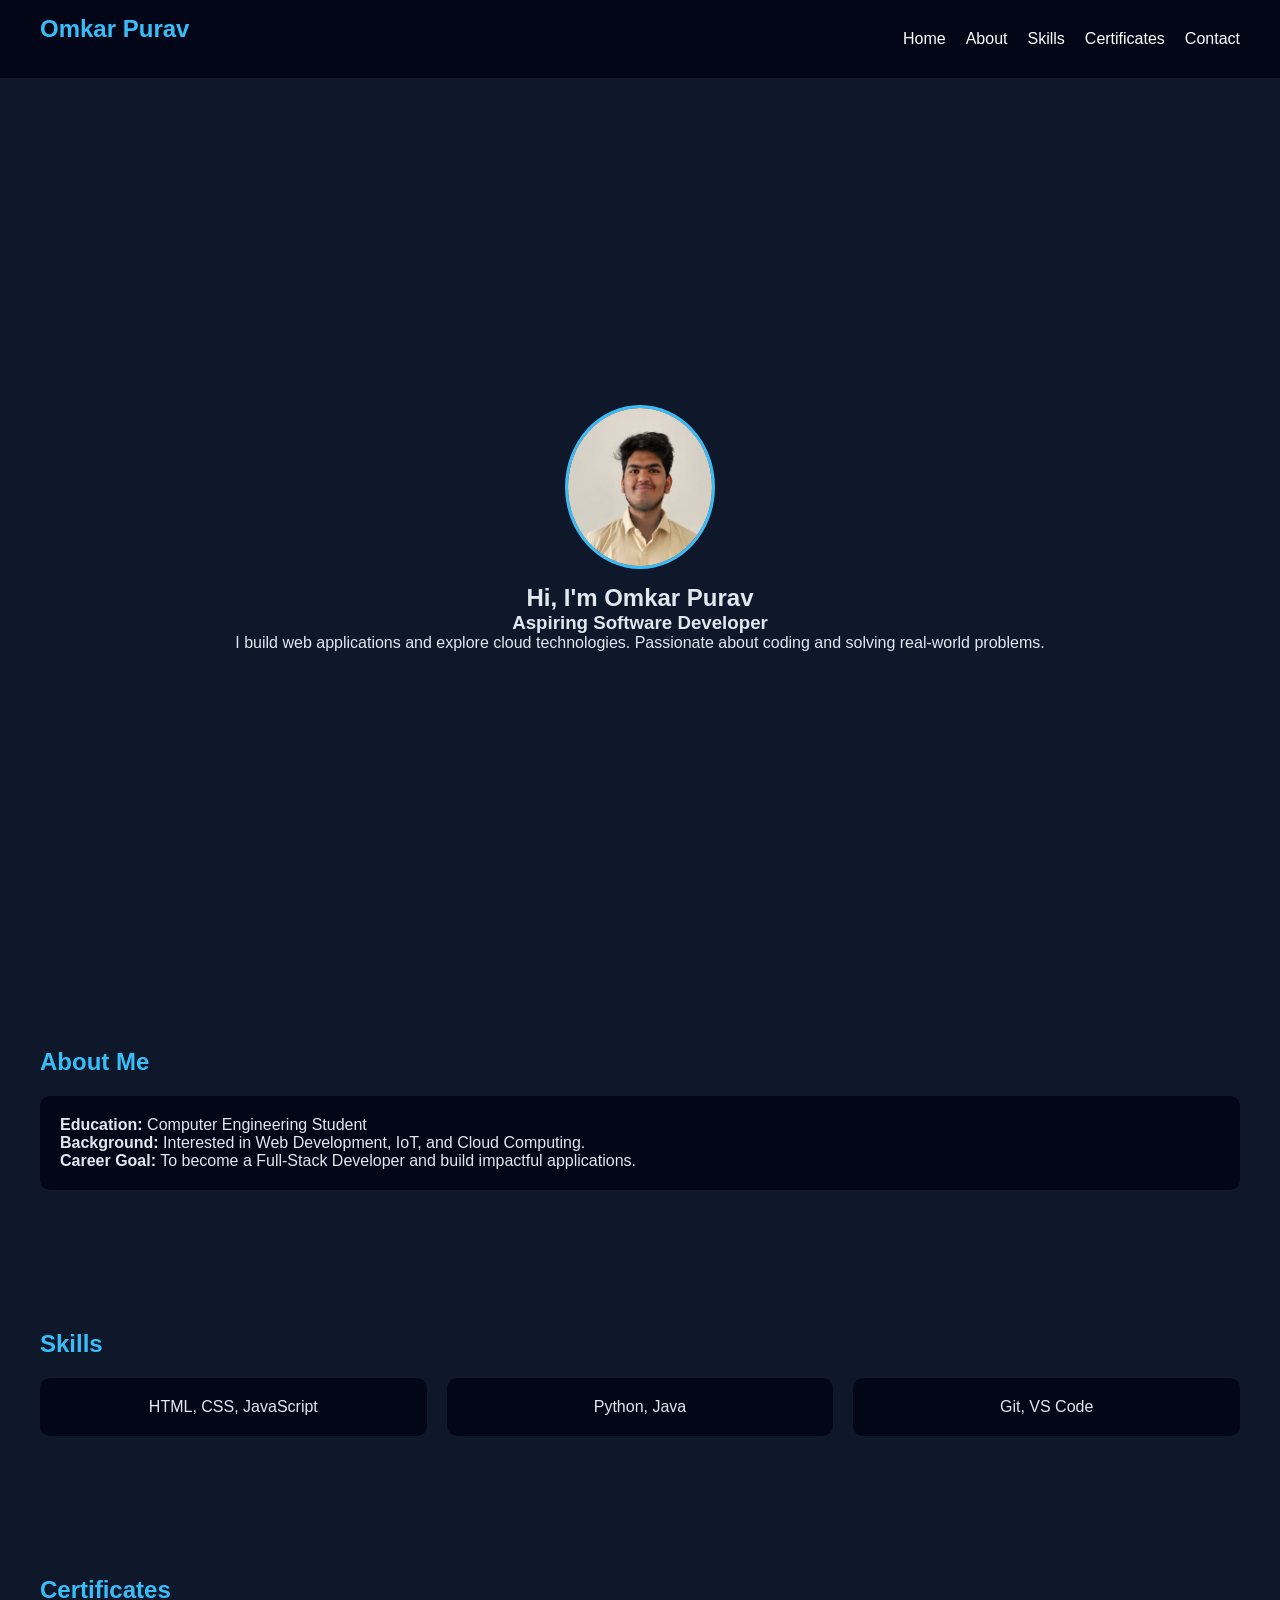
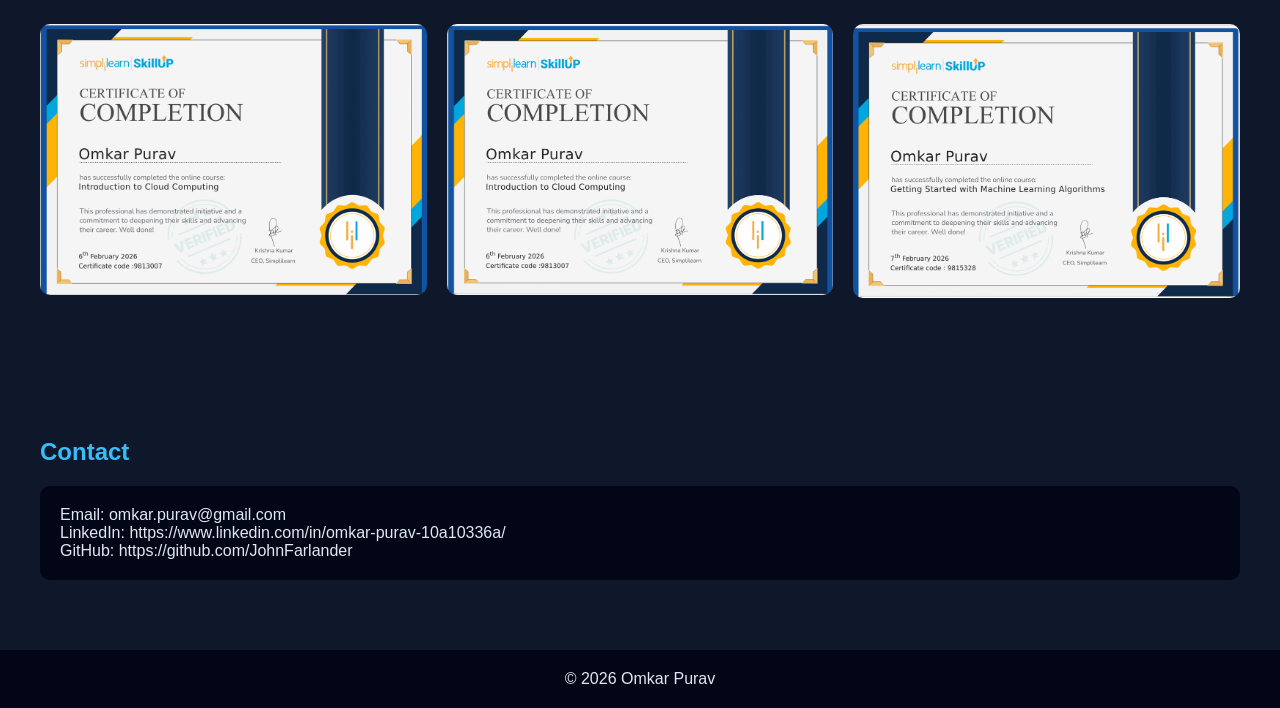
==== index.html @ 2078cab3 "Initial portfolio upload" ====
<html lang="en">
    <head>
  <meta charset="UTF-8">
  <meta name="viewport" content="width=device-width, initial-scale=1.0">
  <title>Omkar Purav | Portfolio</title>
  <link rel="stylesheet" href="styles.css">
</head>
<body>

  <!-- NAVBAR -->
  <nav class="nav">
    <h2 class="logo">Omkar Purav</h2>
    <ul class="nav-links">
      <li><a href="#home">Home</a></li>
      <li><a href="#about">About</a></li>
      <li><a href="#skills">Skills</a></li>
      <li><a href="#certificates">Certificates</a></li>
      <li><a href="#contact">Contact</a></li>
    </ul>
  </nav>

  <!-- HOME -->
  <section id="home" class="section home">
    <div class="home-content">
      <img src="images/profile.jpg" alt="Profile" class="profile-img">
      <h1>Hi, I'm Omkar Purav</h1>
      <h3>Aspiring Software Developer</h3>
      <p>I build web applications and explore cloud technologies. Passionate about coding and solving real-world problems.</p>
    </div>
  </section>

  <!-- ABOUT -->
  <section id="about" class="section">
    <h2>About Me</h2>
    <div class="card">
      <p><strong>Education:</strong> Computer Engineering Student</p>
      <p><strong>Background:</strong> Interested in Web Development, IoT, and Cloud Computing.</p>
      <p><strong>Career Goal:</strong> To become a Full-Stack Developer and build impactful applications.</p>
    </div>
  </section>

  <!-- SKILLS -->
  <section id="skills" class="section">
    <h2>Skills</h2>
    <div class="grid">
      <div class="skill-card">HTML, CSS, JavaScript</div>
      <div class="skill-card">Python, Java</div>
      <div class="skill-card">Git, VS Code</div>
    </div>
</section>

  <!-- CERTIFICATES -->
  <section id="certificates" class="section">
    <h2>Certificates</h2>
    <div class="grid">
      <img src="images/cert1.jpg" alt="Certificate 1" class="cert">
      <img src="images/cert2.jpg" alt="Certificate 2" class="cert">
      <img src="images/cert3.jpg" alt="Certificate 3" class="cert">
    </div>
  </section>

  <!-- CONTACT -->
  <section id="contact" class="section">
    <h2>Contact</h2>
    <div class="card">
      <p>Email: omkar.purav@gmail.com</p>
      <p>LinkedIn: https://www.linkedin.com/in/omkar-purav-10a10336a/ </p>
      <p>GitHub: https://github.com/JohnFarlander</p>
    </div>
  </section>

  <footer>
    <p>© 2026 Omkar Purav</p>
  </footer>

</body>
</html>
---- styles.css ----
* {
  margin: 0;
  padding: 0;
  box-sizing: border-box;
  font-family: 'Segoe UI', sans-serif;
}

body {
  scroll-behavior: smooth;
  background: #0f172a;
  color: #e2e8f0;
}

/* NAV */
.nav {
  display: flex;
  justify-content: space-between;
  align-items: center;
  padding: 15px 40px;
  background: #020617;
  position: sticky;
  top: 0;
  z-index: 1000;
}

.logo {
  color: #38bdf8;
}

.nav-links {
  display: flex;
  gap: 20px;
  list-style: none;
}

.nav a {
  color: white;
  text-decoration: none;
}

.nav a:hover {
  color: #38bdf8;
}

/* SECTIONS */
.section {
  padding: 70px 40px;
}

h2 {
  margin-bottom: 20px;
  color: #38bdf8;
}

/* HOME */
.home {
  height: 100vh;
  display: flex;
  justify-content: center;
  align-items: center;
  text-align: center;
}

.profile-img {
  width: 150px;
  border-radius: 50%;
  margin-bottom: 15px;
  border: 3px solid #38bdf8;
}

/* GRID */
.grid {
  display: grid;
  grid-template-columns: repeat(auto-fit, minmax(250px, 1fr));
  gap: 20px;
}

/* CARDS */
.card, .skill-card, .project-card {
  background: #020617;
  padding: 20px;
  border-radius: 10px;
  transition: 0.3s;
}

.skill-card {
  text-align: center;
}

.project-card img {
  width: 100%;
  border-radius: 10px;
  margin-bottom: 10px;
}

.project-card:hover, .skill-card:hover, .card:hover {
  transform: translateY(-5px);
}

/* CERTIFICATES */
.cert {
  width: 100%;
  border-radius: 10px;
  transition: 0.3s;
}

.cert:hover {
  transform: scale(1.05);
}

/* FOOTER */
footer {
  text-align: center;
  padding: 20px;
  background: #020617;
}
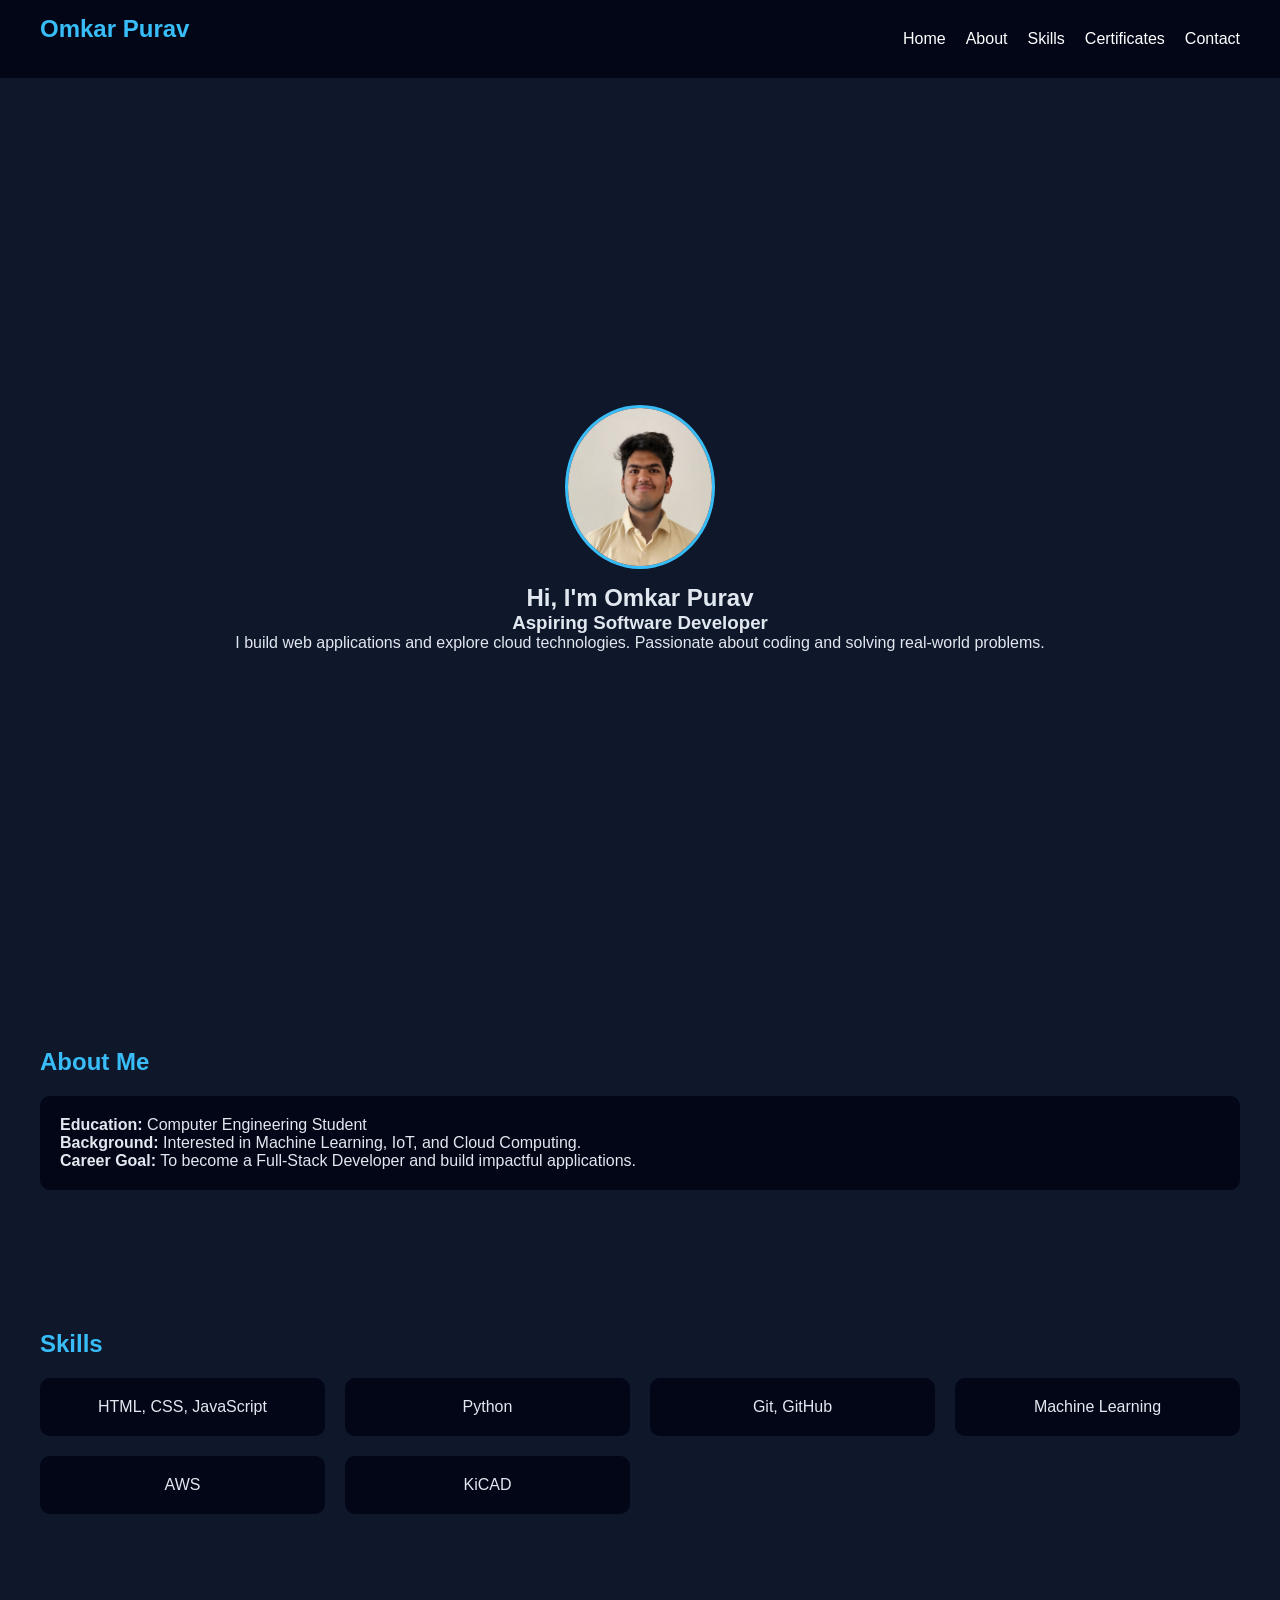
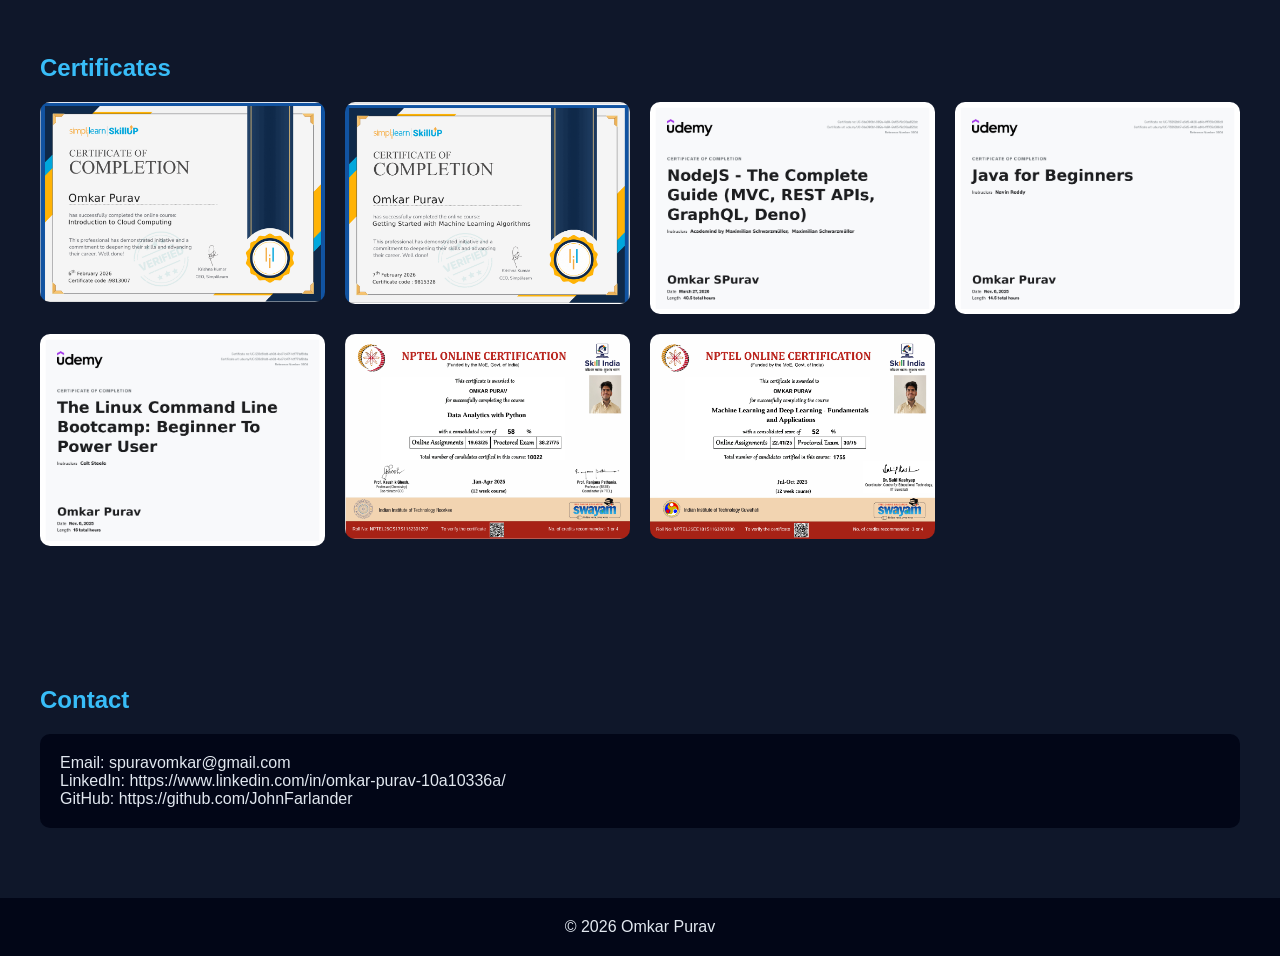
==== commit 15581539: "#webpage code update" ====
--- a/index.html
+++ b/index.html
@@ -34,7 +34,7 @@
     <h2>About Me</h2>
     <div class="card">
       <p><strong>Education:</strong> Computer Engineering Student</p>
-      <p><strong>Background:</strong> Interested in Web Development, IoT, and Cloud Computing.</p>
+      <p><strong>Background:</strong> Interested in Machine Learning, IoT, and Cloud Computing.</p>
       <p><strong>Career Goal:</strong> To become a Full-Stack Developer and build impactful applications.</p>
     </div>
   </section>
@@ -44,8 +44,11 @@
     <h2>Skills</h2>
     <div class="grid">
       <div class="skill-card">HTML, CSS, JavaScript</div>
-      <div class="skill-card">Python, Java</div>
-      <div class="skill-card">Git, VS Code</div>
+      <div class="skill-card">Python</div>
+      <div class="skill-card">Git, GitHub</div>
+      <div class="skill-card">Machine Learning</div>
+      <div class="skill-card">AWS</div>
+     <div class="skill-card">KiCAD</div>
     </div>
 </section>
 
@@ -54,8 +57,12 @@
     <h2>Certificates</h2>
     <div class="grid">
       <img src="images/cert1.jpg" alt="Certificate 1" class="cert">
-      <img src="images/cert2.jpg" alt="Certificate 2" class="cert">
-      <img src="images/cert3.jpg" alt="Certificate 3" class="cert">
+      <img src="images/cert3.jpg" alt="Certificate 2" class="cert">
+      <img src="images/cert2.jpg" alt="Certificate 3" class="cert">
+      <img src="images/cert4.jpg" alt="Certificate 4" class="cert">
+      <img src="images/cert5.jpg" alt="Certificate 5" class="cert">
+      <img src="images/cert6.jpg" alt="Certificate 6" class="cert">
+      <img src="images/cert7.jpg" alt="Certificate 7" class="cert">
     </div>
   </section>
 
@@ -63,7 +70,7 @@
   <section id="contact" class="section">
     <h2>Contact</h2>
     <div class="card">
-      <p>Email: omkar.purav@gmail.com</p>
+      <p>Email: spuravomkar@gmail.com</p>
       <p>LinkedIn: https://www.linkedin.com/in/omkar-purav-10a10336a/ </p>
       <p>GitHub: https://github.com/JohnFarlander</p>
     </div>
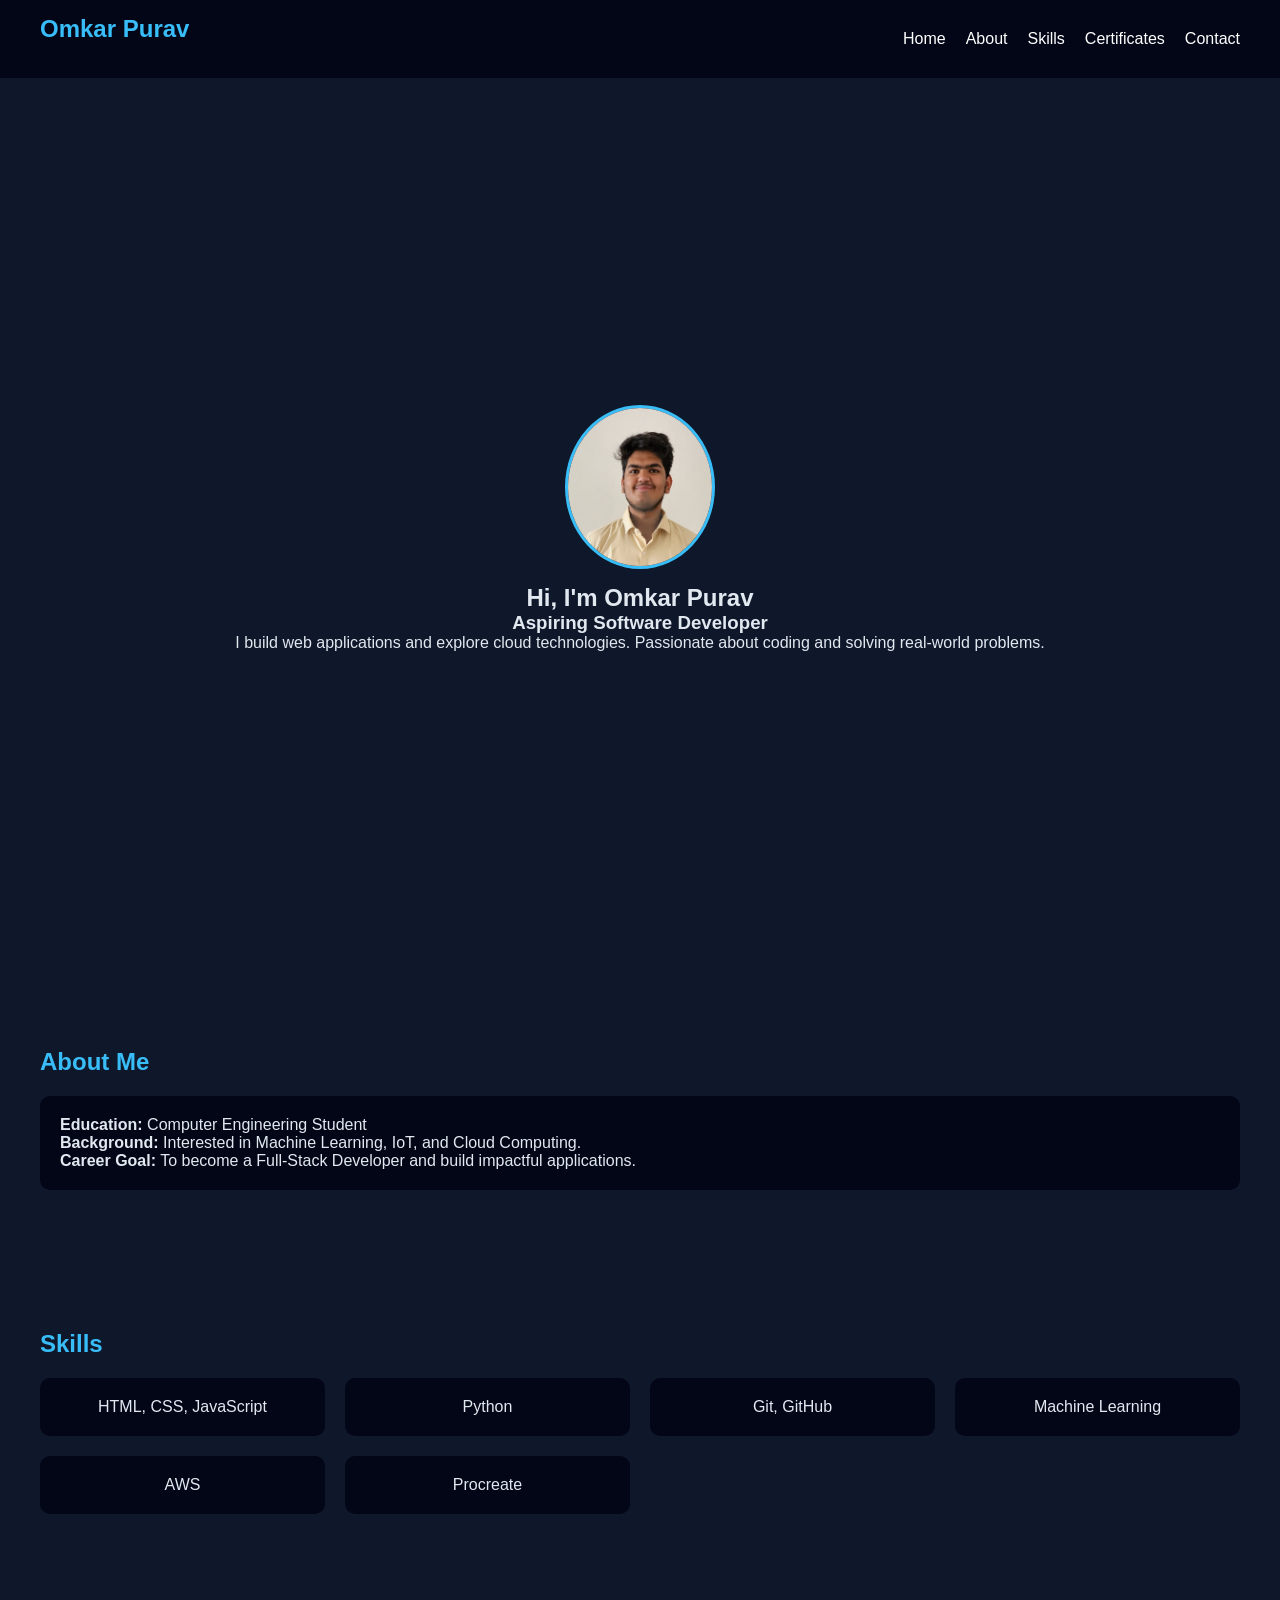
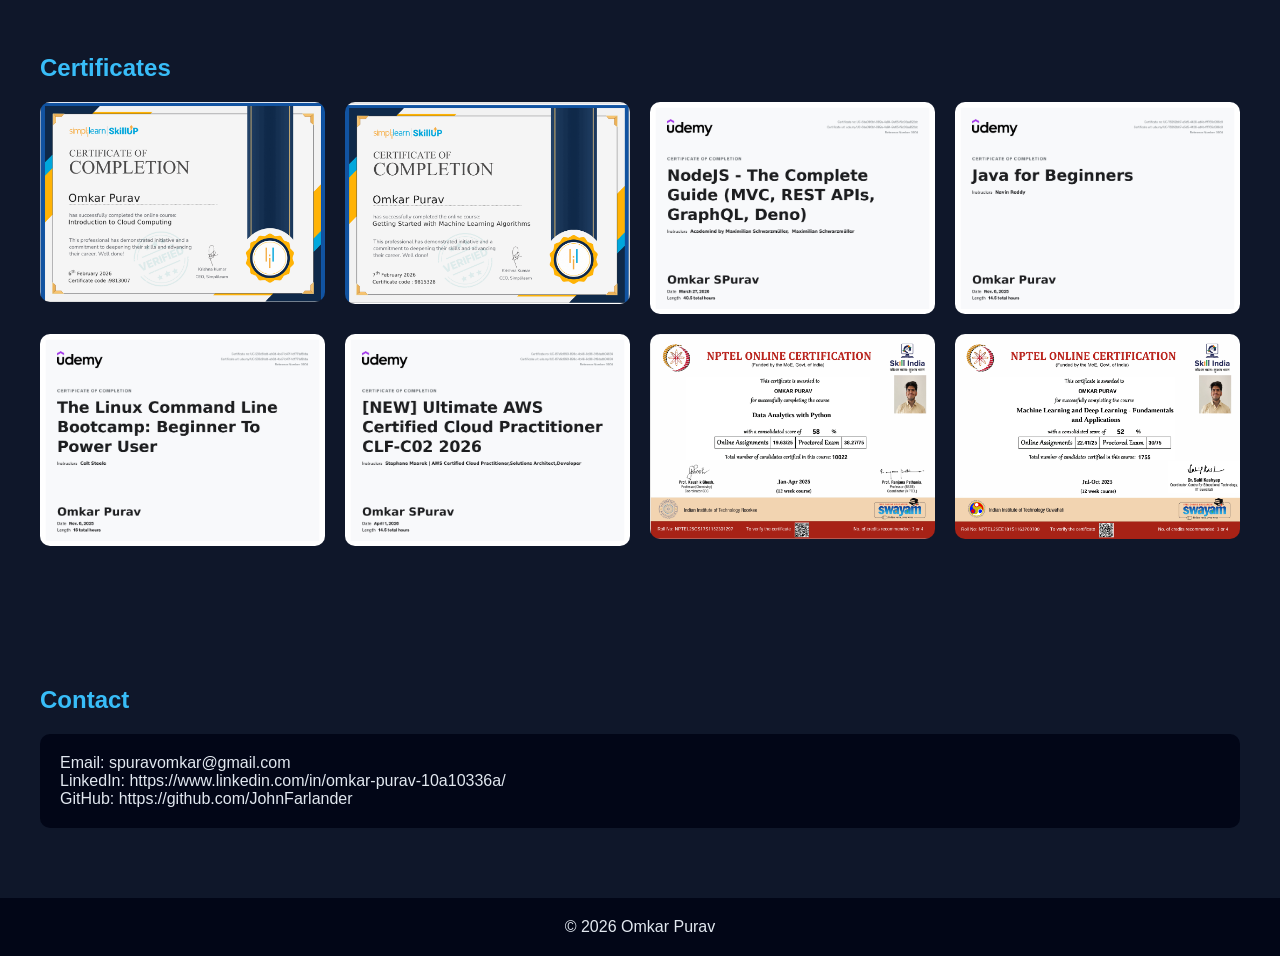
==== commit 002d48f2: "New Additions" ====
--- a/index.html
+++ b/index.html
@@ -48,7 +48,7 @@
       <div class="skill-card">Git, GitHub</div>
       <div class="skill-card">Machine Learning</div>
       <div class="skill-card">AWS</div>
-     <div class="skill-card">KiCAD</div>
+     <div class="skill-card">Procreate</div>
     </div>
 </section>
 
@@ -61,8 +61,10 @@
       <img src="images/cert2.jpg" alt="Certificate 3" class="cert">
       <img src="images/cert4.jpg" alt="Certificate 4" class="cert">
       <img src="images/cert5.jpg" alt="Certificate 5" class="cert">
+      <img src="images/cert8.jpg" alt="Certificate 8" class="cert">
       <img src="images/cert6.jpg" alt="Certificate 6" class="cert">
       <img src="images/cert7.jpg" alt="Certificate 7" class="cert">
+     
     </div>
   </section>
 
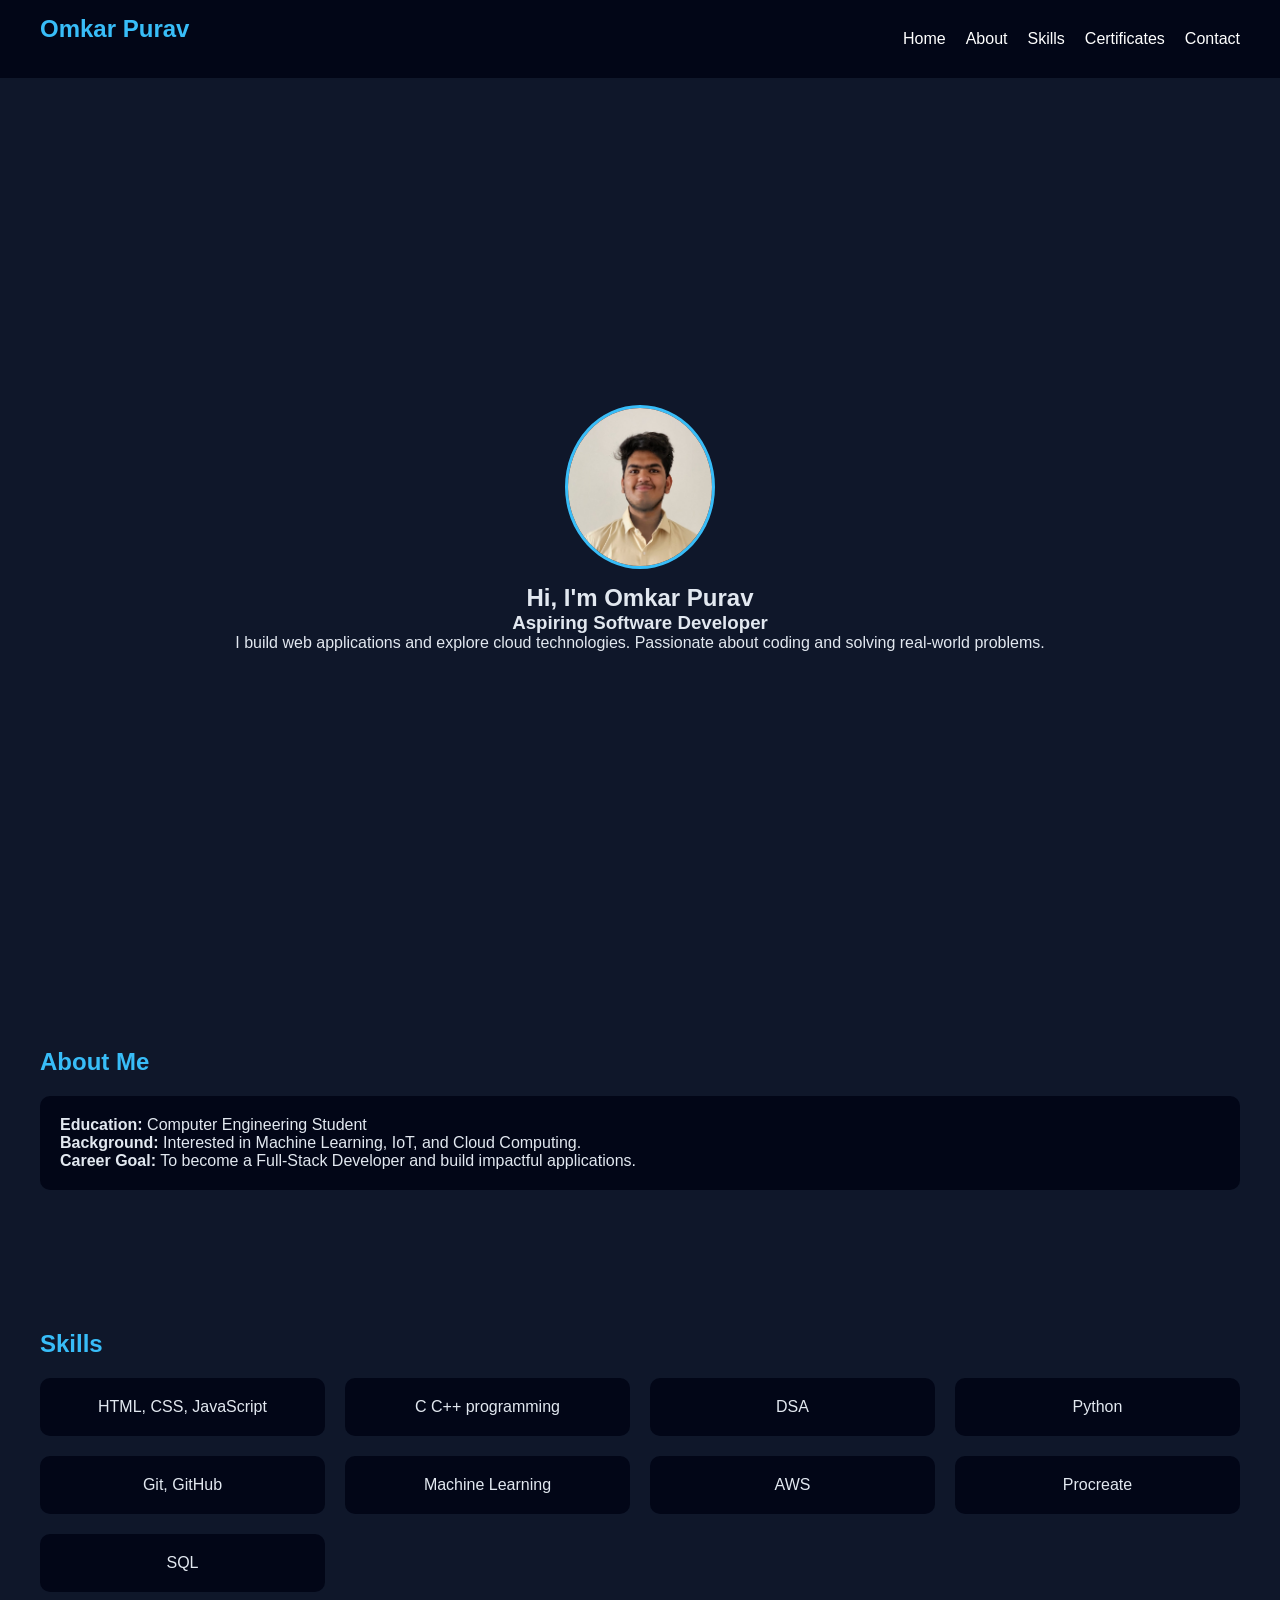
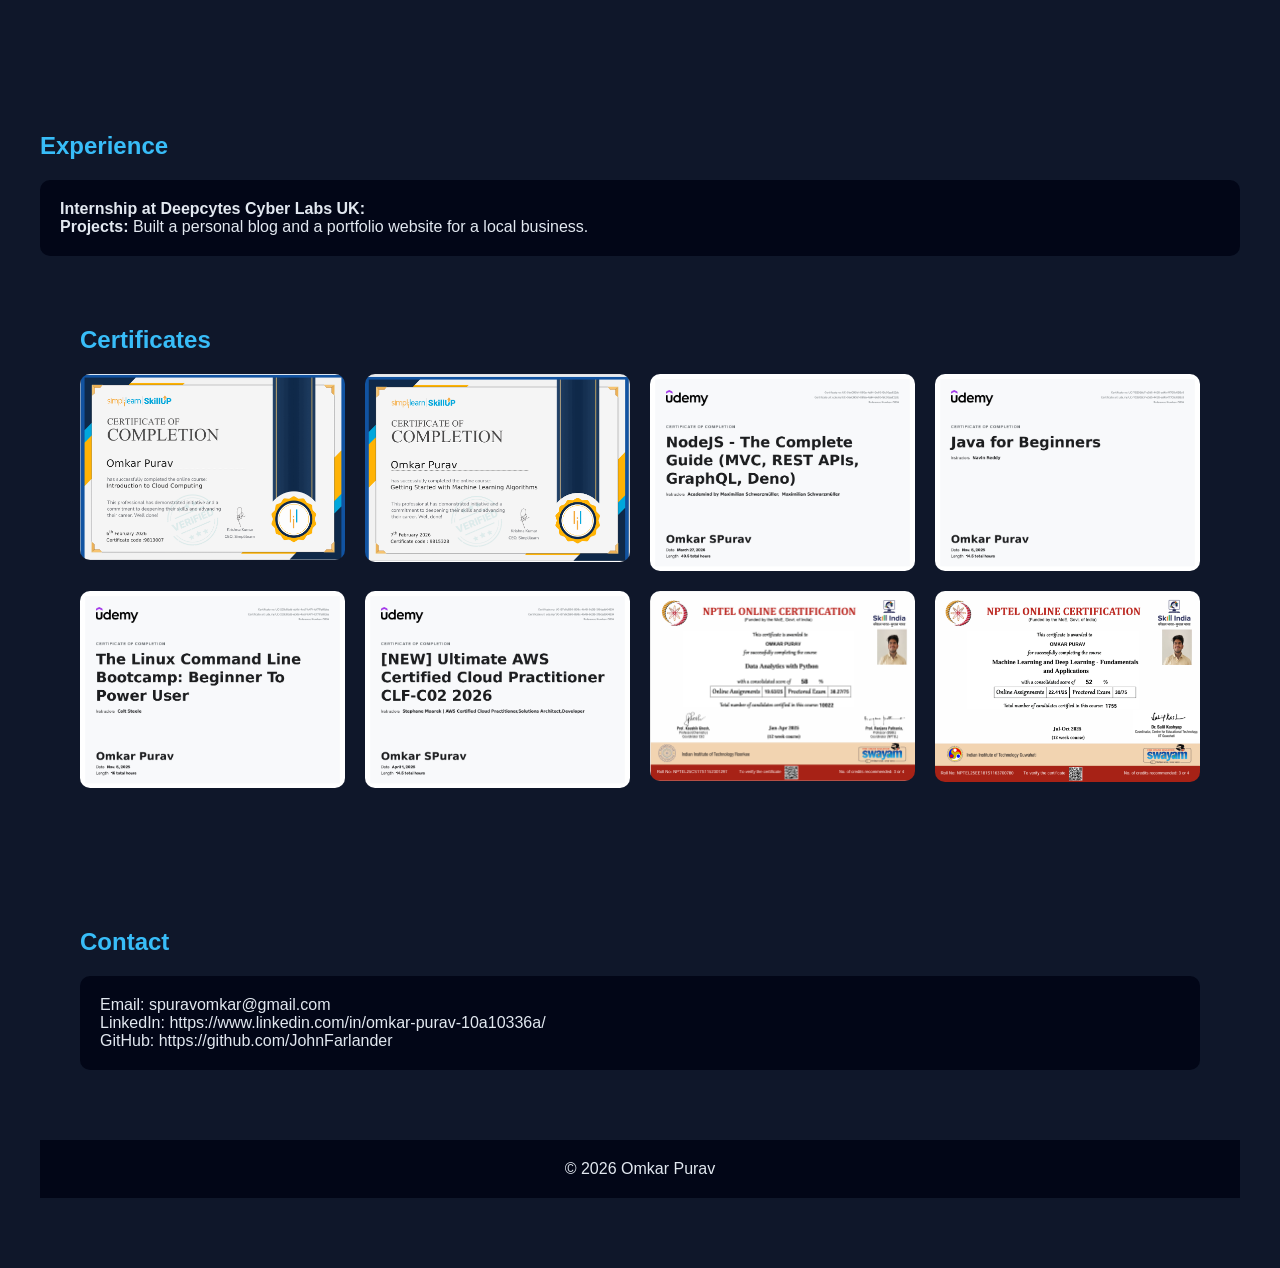
==== commit cec1b7d8: "new code trial and testing" ====
--- a/index.html
+++ b/index.html
@@ -44,13 +44,25 @@
     <h2>Skills</h2>
     <div class="grid">
       <div class="skill-card">HTML, CSS, JavaScript</div>
+      <div class="skill-card">C C++ programming</div>
+      <div class="skill-card">DSA</div>
       <div class="skill-card">Python</div>
       <div class="skill-card">Git, GitHub</div>
       <div class="skill-card">Machine Learning</div>
       <div class="skill-card">AWS</div>
      <div class="skill-card">Procreate</div>
+     <div class="skill-card">SQL</div>
     </div>
 </section>
+
+<!-- EXPERIENCE -->
+ <section id="experience" class="section">
+    <h2>Experience</h2>
+    <div class="card">
+      <p><strong>Internship at Deepcytes Cyber Labs UK:</strong> </p>
+      <p><strong>Projects:</strong> Built a personal blog and a portfolio website for a local business.</p>
+      
+    </div>
 
   <!-- CERTIFICATES -->
   <section id="certificates" class="section">
